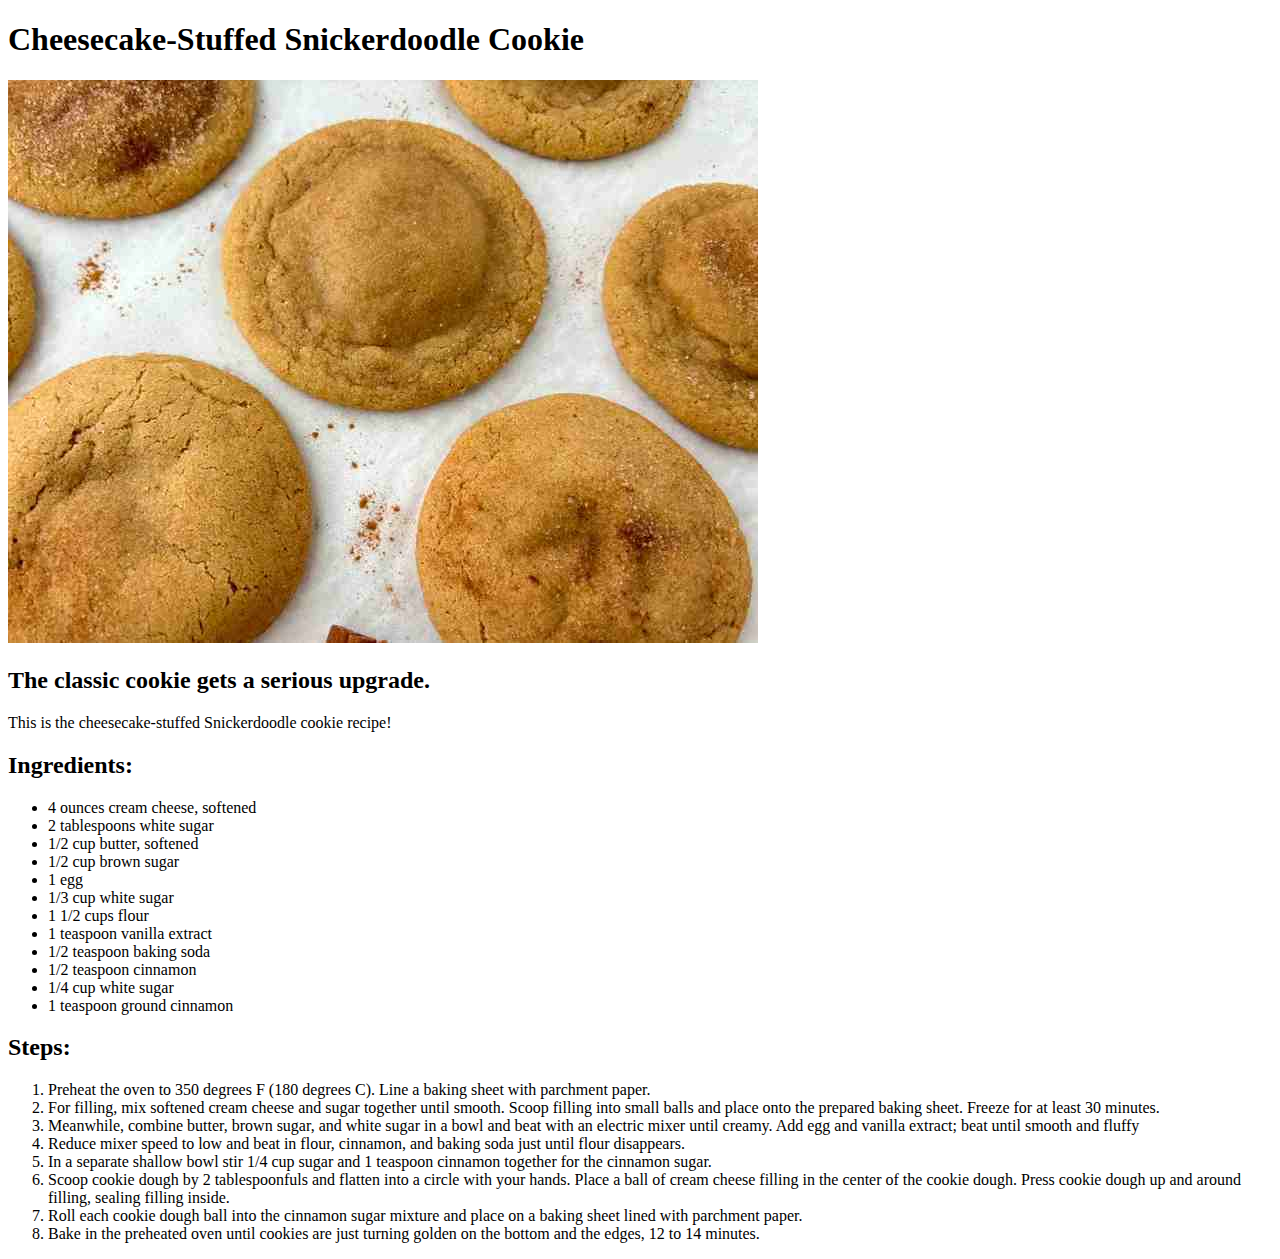
==== recipes/cheesecake-cookie.html @ 2b2da081 "Final Edit to fix missing images." ====
<!DOCTYPE html>
<html lang="en">
<head>
    <meta charset="UTF-8">
    <meta name="viewport" content="width=device-width, initial-scale=1.0">
    <title>Cheesecake-Stuffed Snickerdoodle Cookie</title>
</head>
<body>
    <h1>Cheesecake-Stuffed Snickerdoodle Cookie</h1>
    <img src="../images/cookies.jpg">
    <h2>The classic cookie gets a serious upgrade.</h2>
    <p>This is the cheesecake-stuffed Snickerdoodle cookie recipe!</p>
        <h2>Ingredients:</h2>
        <ul>
            <li>4 ounces cream cheese, softened</li>
            <li>2 tablespoons white sugar</li>
            <li>1/2 cup butter, softened</li>
            <li>1/2 cup brown sugar</li>
            <li>1 egg</li>
            <li>1/3 cup white sugar</li>
            <li>1 1/2 cups flour</li>
            <li>1 teaspoon vanilla extract</li>
            <li>1/2 teaspoon baking soda</li>
            <li>1/2 teaspoon cinnamon</li>
            <li>1/4 cup white sugar</li>
            <li>1 teaspoon ground cinnamon</li>
        </ul>
        <h2>Steps:</h2>
        <ol>
            <li>Preheat the oven to 350 degrees F (180 degrees C). Line a baking sheet with parchment paper.</li>
            <li>For filling, mix softened cream cheese and sugar together until smooth. Scoop filling into small balls and place onto the prepared baking sheet. Freeze for at least 30 minutes.</li>
            <li>Meanwhile, combine butter, brown sugar, and white sugar in a bowl and beat with an electric mixer until creamy. Add egg and vanilla extract; beat until smooth and fluffy</li>
            <li>Reduce mixer speed to low and beat in flour, cinnamon, and baking soda just until flour disappears.</li>
            <li>In a separate shallow bowl stir 1/4 cup sugar and 1 teaspoon cinnamon together for the cinnamon sugar.</li>
            <li>Scoop cookie dough by 2 tablespoonfuls and flatten into a circle with your hands. Place a ball of cream cheese filling in the center of the cookie dough. Press cookie dough up and around filling, sealing filling inside.</li>
            <li>Roll each cookie dough ball into the cinnamon sugar mixture and place on a baking sheet lined with parchment paper.</li>
            <li>Bake in the preheated oven until cookies are just turning golden on the bottom and the edges, 12 to 14 minutes.</li>
        </ol>
</body>
</html>
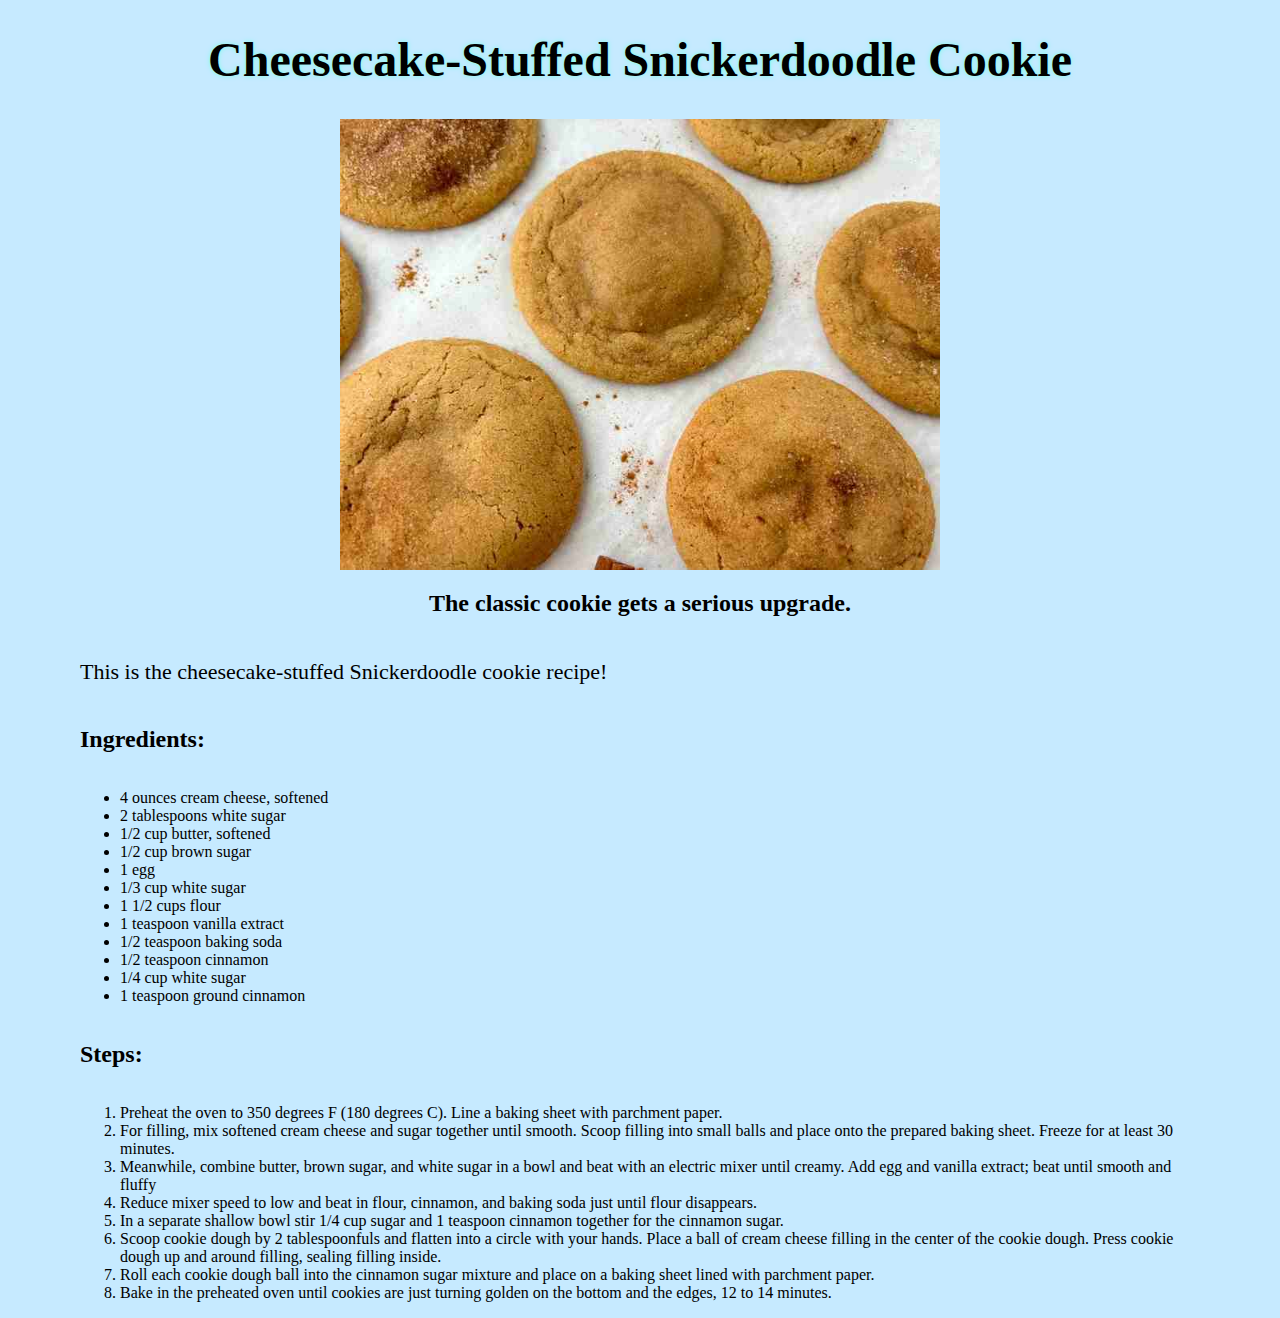
==== commit 2c1a927e: "Added CSS to certain areas" ====
--- a/recipes/cheesecake-cookie.html
+++ b/recipes/cheesecake-cookie.html
@@ -4,6 +4,7 @@
     <meta charset="UTF-8">
     <meta name="viewport" content="width=device-width, initial-scale=1.0">
     <title>Cheesecake-Stuffed Snickerdoodle Cookie</title>
+    <link rel="stylesheet" href="../style.css">
 </head>
 <body>
     <h1>Cheesecake-Stuffed Snickerdoodle Cookie</h1>
--- a/style.css
+++ b/style.css
@@ -0,0 +1,42 @@
+body {
+    background-color: rgb(198, 234, 255);
+    display: flex;
+    flex-direction: column;
+    padding: 0 5rem 0 5rem;
+    margin: 0;
+}
+
+h1 {
+    font-size: 48px;
+    text-align: center;
+    text-shadow: rgb(118, 255, 232) 0px 0px 5px;
+}
+
+.recipe-link a{
+    color: rgb(66, 66, 66);
+    text-decoration: none;
+}
+
+.recipe-link a:hover {
+    color: purple;
+}
+
+.recipe-link {
+    list-style-type: none;
+    font-size: 32px;
+    font-family: 'Gill Sans', 'Gill Sans MT', Calibri, 'Trebuchet MS', sans-serif;
+}
+
+img {
+    width: 600px;
+    height: auto;
+    margin: auto;
+}
+
+h2:first-of-type {
+    text-align: center;
+}
+
+body p {
+    font-size: 22px
+}